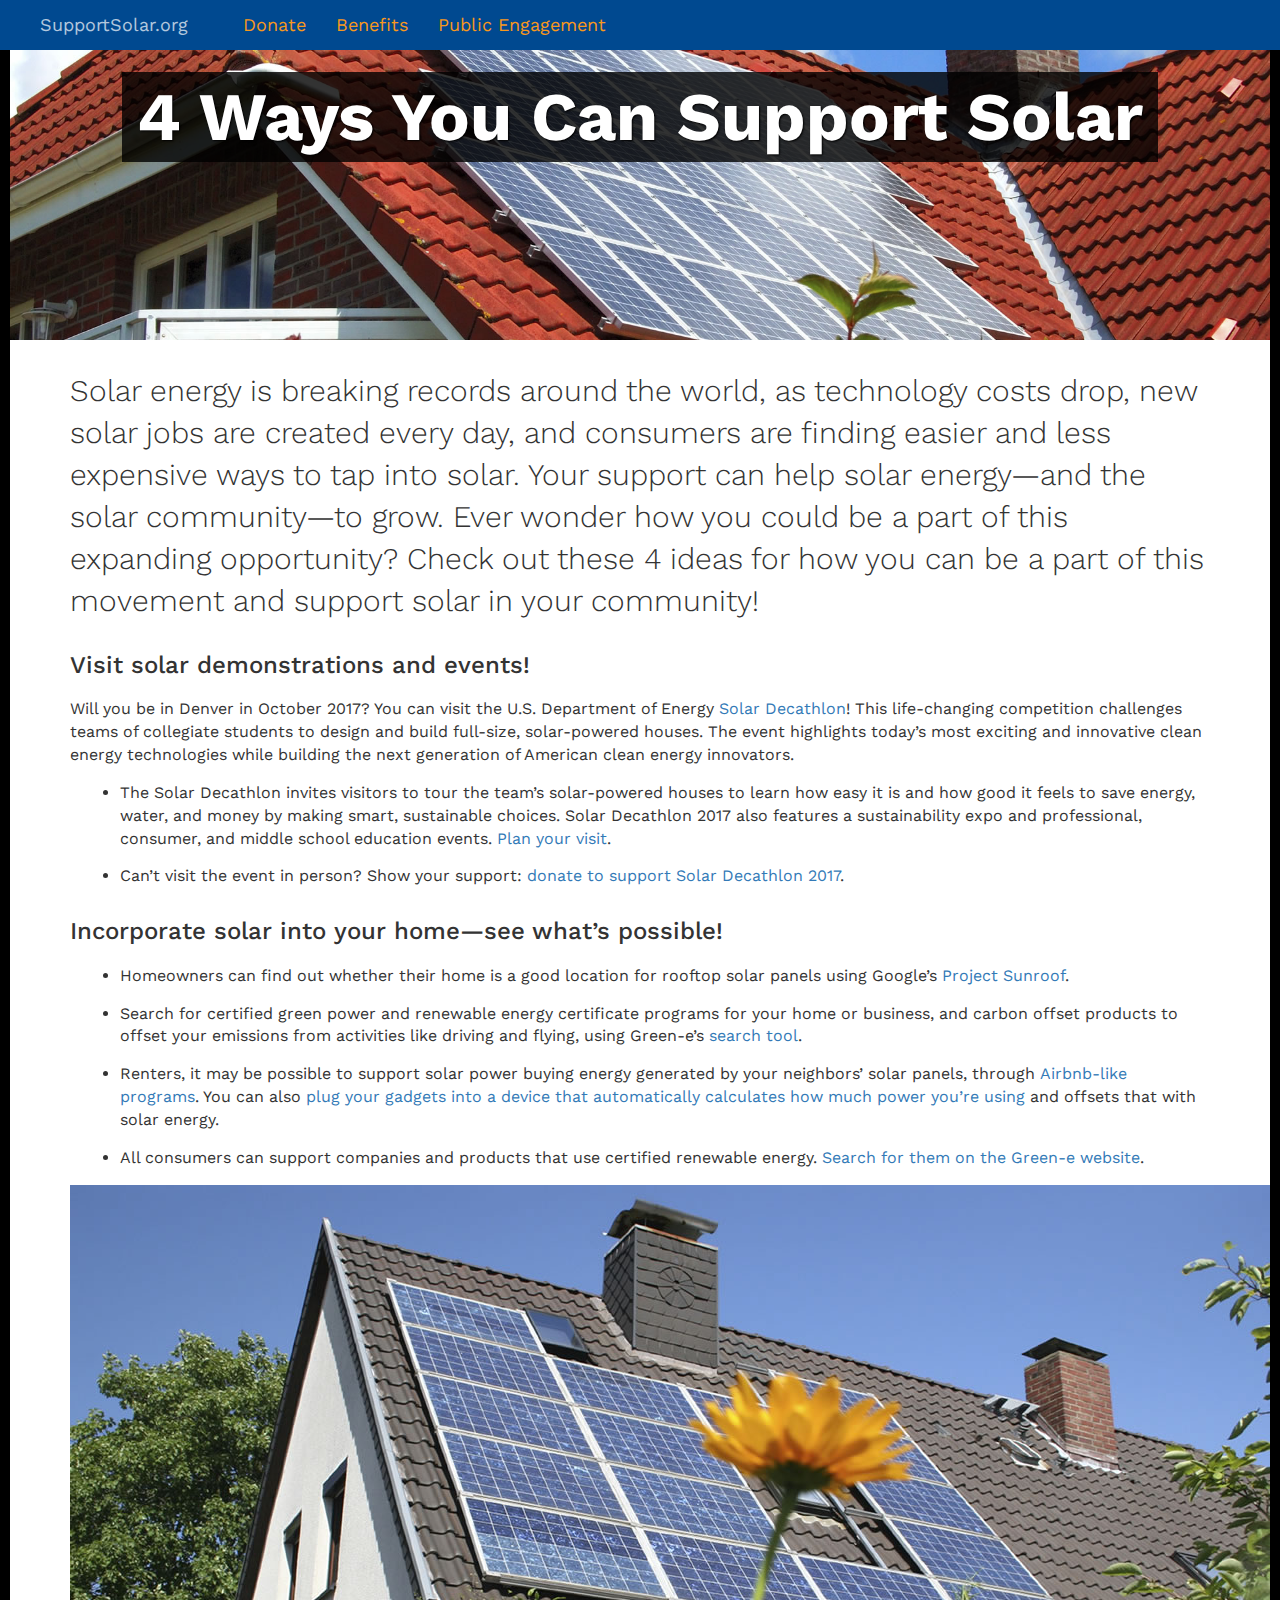
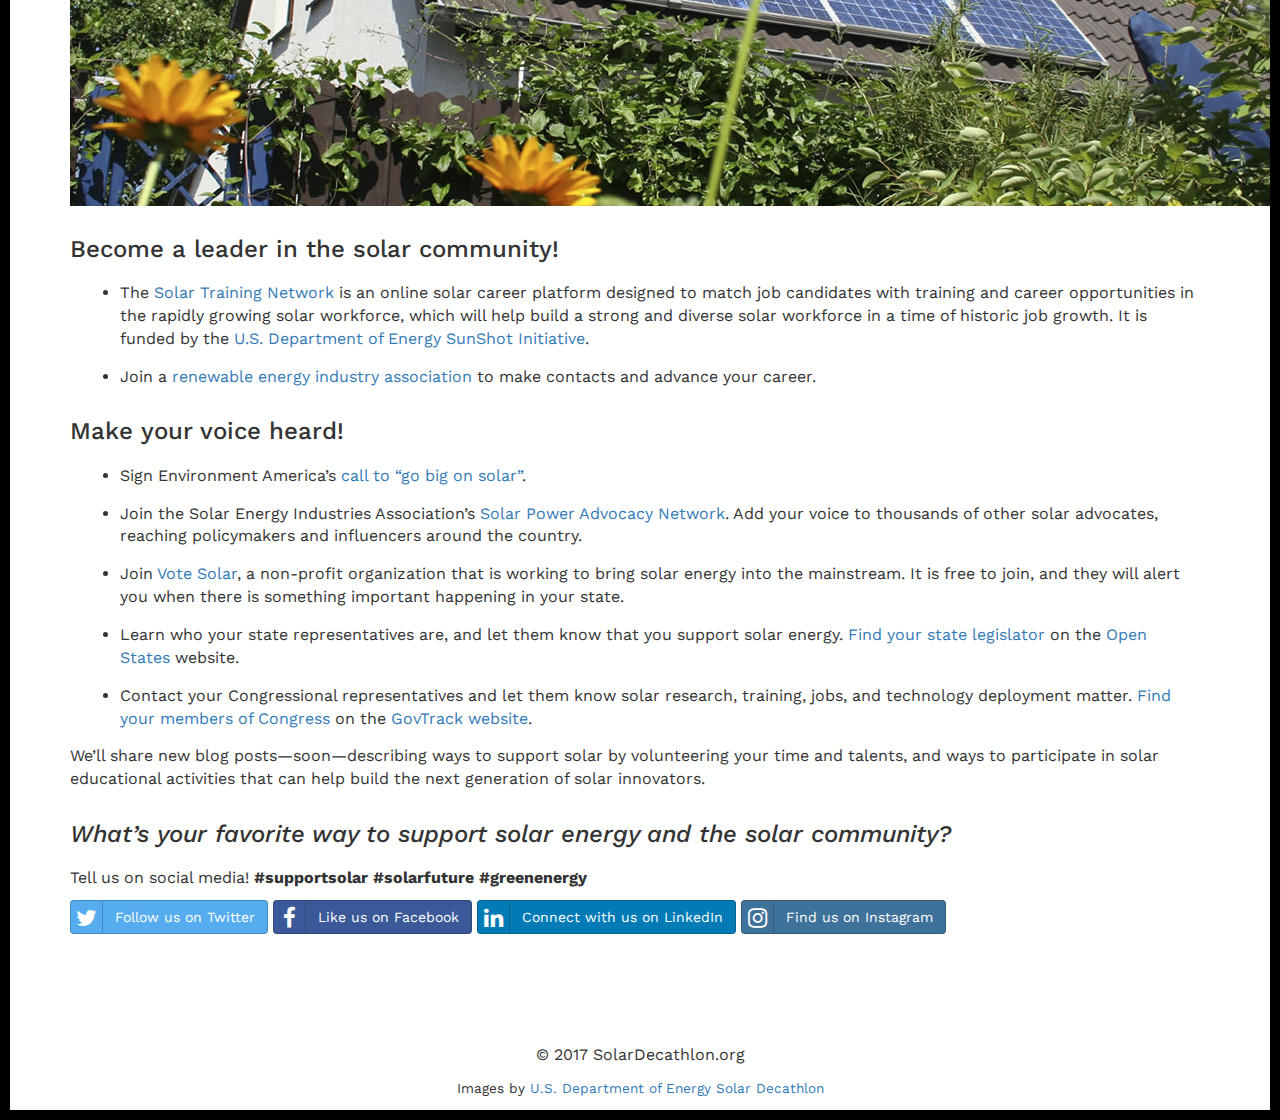
==== blog/index.html @ 5acf9f95 "added blog page;updated nav" ====
﻿<!DOCTYPE html>
<html lang="en">
<head>
    <meta charset="utf-8">
    <title>SupportSolar.org</title>
    <meta name="viewport" content="width=device-width, initial-scale=1">
    <meta http-equiv="X-UA-Compatible" content="IE=edge">
    <link href="https://fonts.googleapis.com/css?family=Work+Sans:300,400,700" rel="stylesheet">
    <link rel="stylesheet" href="https://maxcdn.bootstrapcdn.com/bootstrap/3.3.7/css/bootstrap.min.css" integrity="sha384-BVYiiSIFeK1dGmJRAkycuHAHRg32OmUcww7on3RYdg4Va+PmSTsz/K68vbdEjh4u" crossorigin="anonymous">
    <link rel="stylesheet" href="../font-awesome-4.7.0/css/font-awesome.min.css" media="screen">
    <link rel="stylesheet" href="../bootstrap-social.css" media="screen">
    <link rel="stylesheet" href="../styles.css" media="screen">
    <link rel="icon" type="image/png" sizes="32x32" href="../images/favicon-32x32.png">
    <link rel="icon" type="image/png" sizes="16x16" href="../images/favicon-16x16.png">
</head>
<body class="blog">
    <nav class="navbar navbar-default navbar-fixed-top">
        <div class="container-fluid">
            <!-- Brand and toggle get grouped for better mobile display -->
            <div class="navbar-header">
                <button type="button" class="navbar-toggle collapsed" data-toggle="collapse" data-target="#bs-example-navbar-collapse-1" aria-expanded="false">
                    <span class="sr-only">Toggle navigation</span>
                    <span class="icon-bar"></span>
                    <span class="icon-bar"></span>
                    <span class="icon-bar"></span>
                </button>
                <a class="navbar-brand" href="../index.html">SupportSolar.org</a>
            </div>
            <!-- Collect the nav links, forms, and other content for toggling -->
            <div class="collapse navbar-collapse" id="bs-example-navbar-collapse-1">
                <ul class="nav navbar-nav">
                    <!-- <li><a href="#">Home <span class="sr-only">(current)</span></a></li> -->
                    <li><a data-scroll href="../index.html#donate">Donate</a></li>
                    <li><a data-scroll href="../index.html#benefits">Benefits</a></li>
                    <li><a data-scroll href="../index.html#publicEngagement">Public Engagement</a></li>

                </ul>
            </div><!-- /.navbar-collapse -->
        </div><!-- /.container-fluid -->
    </nav>
	
   <div class="fullscreen-bg">
   <img src="../images/iStock_000003762406Large.jpg" alt="residential home with solar panels on the roof">   
   <div id="blogTitle">
		<h1>4 Ways You Can Support Solar</h1>
	</div>
   </div>
   

	

    <div class="container">
        <div class="row">
            <div class="col-md-12 col-md-offset-0">                
                <p class="lead">Solar energy is breaking records around the world, as technology costs drop, new solar jobs are created every day, and consumers are finding easier and less expensive ways to tap into solar. Your support can help solar energy&mdash;and the solar community&mdash;to grow. Ever wonder how you could be a part of this expanding opportunity? Check out these 4 ideas for how you can be a part of this movement and support solar in your community!</p>
                
				<h3>Visit solar demonstrations  and events!</h3>
				<p>Will  you be in Denver in October 2017? You can visit the U.S. Department of Energy <a href="https://www.solardecathlon.gov/" target="_blank">Solar Decathlon</a>! This life-changing competition challenges  teams of collegiate students to design and build full-size, solar-powered  houses. The event highlights today&rsquo;s most exciting and innovative clean energy  technologies while building the next generation of American clean energy  innovators.</p>
				<ul>
					<li>The Solar Decathlon invites visitors to tour the team&rsquo;s solar-powered houses to  learn how easy it is and how good it feels to save energy, water, and money by  making smart, sustainable choices. Solar Decathlon 2017 also features a sustainability  expo and professional, consumer, and middle school education events. <a href="https://www.solardecathlon.gov/2017/visit.html" target="_blank">Plan your visit</a>.</li>
					<li>Can&rsquo;t visit the event in person? Show your support: <a href="https://www.cstl.org/support-solar/">donate to support Solar Decathlon 2017</a>.</li>
				</ul>
				
				
				<h3>Incorporate  solar into your home&mdash;see  what&rsquo;s possible!</h3>
				<ul>
					<li>Homeowners  can find out whether their home is a good location for rooftop solar panels  using Google&rsquo;s <a href="https://www.google.com/get/sunroof#p=0" target="_blank">Project Sunroof</a>. </li>
					<li>Search  for certified green power and renewable energy certificate programs for your  home or business, and carbon offset products to offset your emissions from activities  like driving and flying, using Green-e&rsquo;s <a href="https://www.green-e.org/certified-resources" target="_blank">search tool</a>. </li>
					<li>Renters, it may be possible to support solar power&nbsp;buying energy generated by  your neighbors&rsquo; solar panels, through&nbsp;<a href="https://www.fastcompany.com/3047758/with-this-airbnb-for-energy-now-you-can-buy-solar-power-from-your-neighbor" target="_blank">Airbnb-like programs</a>. You can also&nbsp;<a href="https://www.fastcompany.com/3048930/this-outlet-adapter-lets-you-run-all-your-gadgets-on-solar-power" target="_blank">plug your gadgets into a device that automatically calculates  how much power you&rsquo;re using</a> and offsets that with solar energy. </li>
					<li>All  consumers can support companies and products that use certified renewable  energy. <a href="https://www.green-e.org/certified-resources/products-companies" target="_blank">Search for them on the  Green-e website</a>. </li>
				</ul>
				<img src="../images/iStock_000006548644Medium.jpg" alt="home with solar panels">
				<h3>Become  a leader in the solar community!</h3>
				<ul>
					<li>The <a href="http://www.solartrainingusa.org/" target="_blank">Solar Training Network</a> is  an  online solar career platform designed to match job candidates with training and  career opportunities in the rapidly growing solar workforce, which will help  build a strong and diverse solar workforce in a time of historic job growth. It  is funded by the <a href="http://energy.gov/eere/sunshot/sunshot-initiative" target="_blank">U.S. Department of Energy  SunShot Initiative</a>.&nbsp;</li>
					<li>Join  a <a href="https://en.wikipedia.org/wiki/List_of_renewable_energy_organizations" target="_blank">renewable energy industry  association</a> to  make contacts and advance your career. </li>
				</ul>
				<h3>Make  your voice heard!</h3>
				<ul>
					<li>Sign  Environment America&rsquo;s <a href="https://environmentamerica.webaction.org/p/dia/action3/common/public/?action_KEY=10708&_ga=2.241053767.537854186.1499994917-1567887820.1499994917" target="_blank">call to &ldquo;go big on solar&rdquo;</a>. </li>
					<li>Join  the Solar Energy Industries Association&rsquo;s <a href="http://www.seia.org/act-now/solar-power-advocacy-network">Solar  Power Advocacy Network</a>. Add your voice to thousands of other solar  advocates, reaching policymakers and influencers around the country. </li>
					<li>Join <a href="http://action.votesolar.org/page/s/vote-solar-nation" target="_blank">Vote Solar</a>, a non-profit organization that is  working to bring solar energy into the mainstream. It is free to join, and they  will alert you when there is something important happening in your state. </li>
					<li>Learn who your  state representatives are, and let them know that you support solar energy. <a href="https://openstates.org/find_your_legislator/" target="_blank">Find your state legislator</a> on the <a href="http://openstates.org/find_your_legislator/" target="_blank">Open States</a> website. </li>
					<li>Contact your  Congressional representatives and let them know solar research, training, jobs,  and technology deployment matter. <a href="https://www.govtrack.us/congress/members" target="_blank">Find your members of Congress</a> on the <a href="https://www.govtrack.us/" target="_blank">GovTrack website</a>. </li>
				</ul>
				
				<p>We&rsquo;ll  share new blog posts—soon—describing ways to support solar by volunteering your time and talents, and ways to  participate in solar educational activities that can help build the next generation of solar innovators.</p>
				
				<h3><em>What&rsquo;s your favorite way  to support solar energy and the solar community?</em></h3>               
                <p>Tell us on social media! <strong>#supportsolar</strong> <strong>#solarfuture</strong> <strong>#greenenergy</strong></p>
                  
                <p>
                            <a href="https://twitter.com/support4solar" target="_blank" class="btn btn-social btn-twitter"><span class="fa fa-twitter"></span> Follow us on Twitter</a>
                            <a href="https://www.facebook.com/Support4Solar/" target="_blank" class="btn btn-social btn-facebook"><span class="fa fa-facebook"></span> Like us on Facebook</a>
                            <a href="https://www.linkedin.com/company-beta/11178837/" target="_blank" class="btn btn-social btn-linkedin"><span class="fa fa-linkedin"></span> Connect with us on LinkedIn</a>
                            <a href="https://www.instagram.com/Support4Solar/" target="_blank" class="btn btn-social btn-instagram"><span class="fa fa-instagram"></span> Find us on Instagram</a>
                        </p> 
                
            </div>
        </div>
    </div>

    
    
    
    
    

    <div class="container" id="copyright">
        <div class="row">
            <div class="col-md-12">
                <p class="text-center">&copy; 2017 SolarDecathlon.org</p>
                <p class="text-center"><small>Images by <a href="https://www.flickr.com/photos/solar_decathlon/" target="_blank">U.S. Department of Energy Solar Decathlon</a></small></p>
            </div>
        </div>
    </div>
    <script src="https://ajax.googleapis.com/ajax/libs/jquery/1.12.4/jquery.min.js"></script>
    <!-- Latest compiled and minified JavaScript -->
    <script src="https://maxcdn.bootstrapcdn.com/bootstrap/3.3.7/js/bootstrap.min.js" integrity="sha384-Tc5IQib027qvyjSMfHjOMaLkfuWVxZxUPnCJA7l2mCWNIpG9mGCD8wGNIcPD7Txa" crossorigin="anonymous"></script>
    <script src="../jquery.matchHeight.js" type="text/javascript"></script>
    <script src="../smooth-scroll.min.js" type="text/javascript"></script>
    
    
    <script>
        (function (i, s, o, g, r, a, m) {
            i['GoogleAnalyticsObject'] = r; i[r] = i[r] || function () {
                (i[r].q = i[r].q || []).push(arguments)
            }, i[r].l = 1 * new Date(); a = s.createElement(o),
            m = s.getElementsByTagName(o)[0]; a.async = 1; a.src = g; m.parentNode.insertBefore(a, m)
        })(window, document, 'script', 'https://www.google-analytics.com/analytics.js', 'ga');

        ga('create', 'UA-101836850-1', 'auto');
        ga('send', 'pageview');

    </script>
</body>
</html>
---- styles.css ----
body {font-family: 'Work Sans', sans-serif;font-size:18px;margin: 0;padding:0;border:10px solid #000;}
body.blog {font-size:16px;}

a {opacity: 1;
transition: opacity .5s ease-out;
-moz-transition: opacity .5s ease-out;
-webkit-transition: opacity .5s ease-out;
-o-transition: opacity .5s ease-out;}
a:hover {opacity: 0.7;}
.h1, .h2, .h3, h1, h2, h3 {
    margin-top: 30px;
    margin-bottom: 20px;
}
h2 {text-transform:uppercase;}

body.blog [class*='col-'] li{margin:15px 10px;}

.btn-default {border-color:#004990;color:#004990;font-weight:700;white-space: normal;}

.no-gutter > [class*='col-'] {
    padding-right: 0;
    padding-left: 0;
}

.row-eq-height {
	display: table;
}

.row-eq-height [class*='col-']{
	display: table-cell;
	vertical-align: top;
	float:none;
}

div#blogTitle {
    z-index: 2;
    position: relative;
}

@keyframes panning {
  0% {background-position: 0% 0%;}
  25% {background-position: 100% 100%;}
  50% {background-position: 100% 0%;}
  75% {background-position: 0% 100%;}
  200% {background-position: 0% 0%;}
}
	
.fullscreen-bg {
    height:330px;
	width:100%;
    overflow: hidden;
	z-index: 1;
	position: relative;
	text-align: center;
    padding-top: 60px;
	margin-bottom: 30px;
}

.fullscreen-bg img {
	height: 100%;
	width:100%;
    object-fit: cover;
    object-position: 25% 50%;
    overflow: hidden;
	position: absolute;
	left:0;
	top:0;
	z-index: 1;	
}


#home .fullscreen-bg {
    height:830px;
	width:100%;
    overflow: hidden;
    /* z-index: -100; use this for video bg*/
	z-index: 1;
	position: relative;
	text-align: center;
    padding-top: 40px;
	background:url(images/21421177773_d897930f1b_k.jpg) no-repeat center center #000;
	background-size: 200%;
	/* animation: panning 50s linear infinite; */
	animation-name: panning;
	animation-duration: 50s;
	animation-iteration-count:infinite;
	animation-timing-function: linear;
}


/*
.fullscreen-bg::after {content: "";background: url(images/grid-overlay.png) repeat 0 0;display:block;width:100%;height:100%;position:absolute;left:0;top:0;z-index: -1;}
*/

#home .fullscreen-bg__video {
    position: absolute;
    top: 50%;
    left: 50%;
    width: auto;
    height: auto;
    min-width: 100%;
    min-height: 100%;
	z-index: -1;
    -webkit-transform: translate(-50%, -50%);
       -moz-transform: translate(-50%, -50%);
        -ms-transform: translate(-50%, -50%);
	    transform: translate(-50%, -50%);
}



.wrapper {padding:10px 30px;}
.wrapper li {margin:20px 0;}
#benefits .col-md-6 {background: #ff652f;color:#fff;}

.smallText {
    font-size: 15px;
}
	
#home .fullscreen-bg h1 {font-size:80px;color:#fff;text-align: center;padding:5px;text-shadow:1px 1px 2px #000;background: rgba(0,0,0,0.8);display: inline;line-height: 1.4;margin: 0 auto;box-shadow: 10px 0 0 rgba(0,0,0,0.8), -10px 0 0 rgba(0,0,0,0.8);}
#home .fullscreen-bg h3 {font-size:40px;color:#fff;text-align: center;padding:5px;text-shadow:1px 1px 2px #000;background: rgba(0,0,0,0.8);display: inline;
                   line-height: 1.4;margin: 0 auto;box-shadow: 10px 0 0 rgba(0,0,0,0.8), -10px 0 0 rgba(0,0,0,0.8);}

#home .fullscreen-bg a {display:block;margin:0 auto;position: absolute;bottom: 0; left: 0; right: 0;background: #fff; padding: 15px;width:250px;z-index: 2;}
#home .fullscreen-bg img {width:100%;}

.lead{font-size: 30px;}
#donate [class*='col-'] {padding-top:60px;padding-bottom: 20px;}
#blogTitle h1, #donate h2 {font-size:68px;font-weight:700;}
#blogTitle h1 {color: #fff;
    text-align: center;
    padding: 5px;
    text-shadow: 1px 1px 2px #000;
    background: rgba(0,0,0,0.8);
    display: inline;
    line-height: 1.4;
    margin: 0 auto;
    box-shadow: 10px 0 0 rgba(0,0,0,0.8), -10px 0 0 rgba(0,0,0,0.8);
}
#donate h2 span {
    border-bottom: 1px solid #ccc;
    padding: 10px 0;
    margin: 10px 0;
    display: inline-block;
}
#donate #cta{padding:5px 0; }
#cta p{margin:20px 0;}
#cta .btn-lg {font-size:28px;}
#cta .btn-social {margin:10px 0;}

#denver {background: #7ED246;color:#000;}

.navbar-fixed-top {
    top: 0;
    border-width: 0;
}
.navbar-default  {
    background-color: #004990;
    border-color: transparent;
	color:#fff;
}
.navbar-default  a {color:#F8981C;font-size:18px;}
.navbar-default .navbar-nav > li > a,
.navbar-default .navbar-nav > li > a:focus, 
.navbar-default .navbar-nav > li > a:hover  {color:#F8981C;}
.navbar-default .navbar-brand {color: #fff;}
.navbar-brand {padding: 15px 40px;}
.navbar-default .navbar-brand:focus, 
.navbar-default .navbar-brand:hover {color:inherit;background-color: transparent;}

#publicEngagement .col-md-3 {font-size:14px;}
#publicEngagement .first .col-md-3:nth-child(odd) {background:#ebebeb;}
#publicEngagement .first .col-md-3:nth-child(even) {border:1px solid #eee;}
#publicEngagement .second .col-md-3:nth-child(even) {background:#ebebeb;}
#publicEngagement .second .col-md-3:nth-child(odd) {border:1px solid #eee;}
#publicEngagement .row:nth-child(1) {margin:50px 0;}


#copyright {margin-top:100px;}



.embed-container { position: relative; padding-bottom: 56.25%; height: 0; overflow: hidden; max-width: 100%; } 
.embed-container iframe, 
.embed-container object, 
.embed-container embed { position: absolute; top: 0; left: 0; width: 100%; height: 100%; }

@media (max-width: 768px) {
	body {border: 0;}
    .fullscreen-bg {
        /* background: url('http://dev2.slicejack.com/fullscreen-video-demo/img/videoframe.jpg') center center / cover no-repeat; */
    }

    .fullscreen-bg__video {display: none;}
	.row-eq-height [class*='col-'] {display: inline-block;}
		
}
	
@media (min-width: 768px)
.lead {
    font-size: 30px;
}

@media (max-width: 1024px) {
	body {border:0;font-size: 16px;}
	.matchHeight img {height: 100%;
    object-fit: cover;
    object-position: 25% 50%;
    overflow: hidden;}
	
}
@media (max-width: 480px) {
	body {font-size: 14px;}
	.fullscreen-bg h1 {font-size:56px;}
    .fullscreen-bg h3 {font-size:25px;}
	.fullscreen-bg {animation: none;background-size: cover;background-position: center top;}
	#donate h2 {font-size: 42px;}
	#donate [class*='col-'] { padding-top: 30px; padding-bottom: 30px;}
	ul {padding-left: 15px;}
	#publicEngagement .first .col-md-3:nth-child(odd) {background:#fff;}
	#publicEngagement .first .col-md-3:nth-child(even) {border:0;}
	#publicEngagement .second .col-md-3:nth-child(even) {background:#fff;}
	#publicEngagement .second .col-md-3:nth-child(odd) {border:0;}
	
	#publicEngagement .row:nth-child(1){margin: 0;}
}
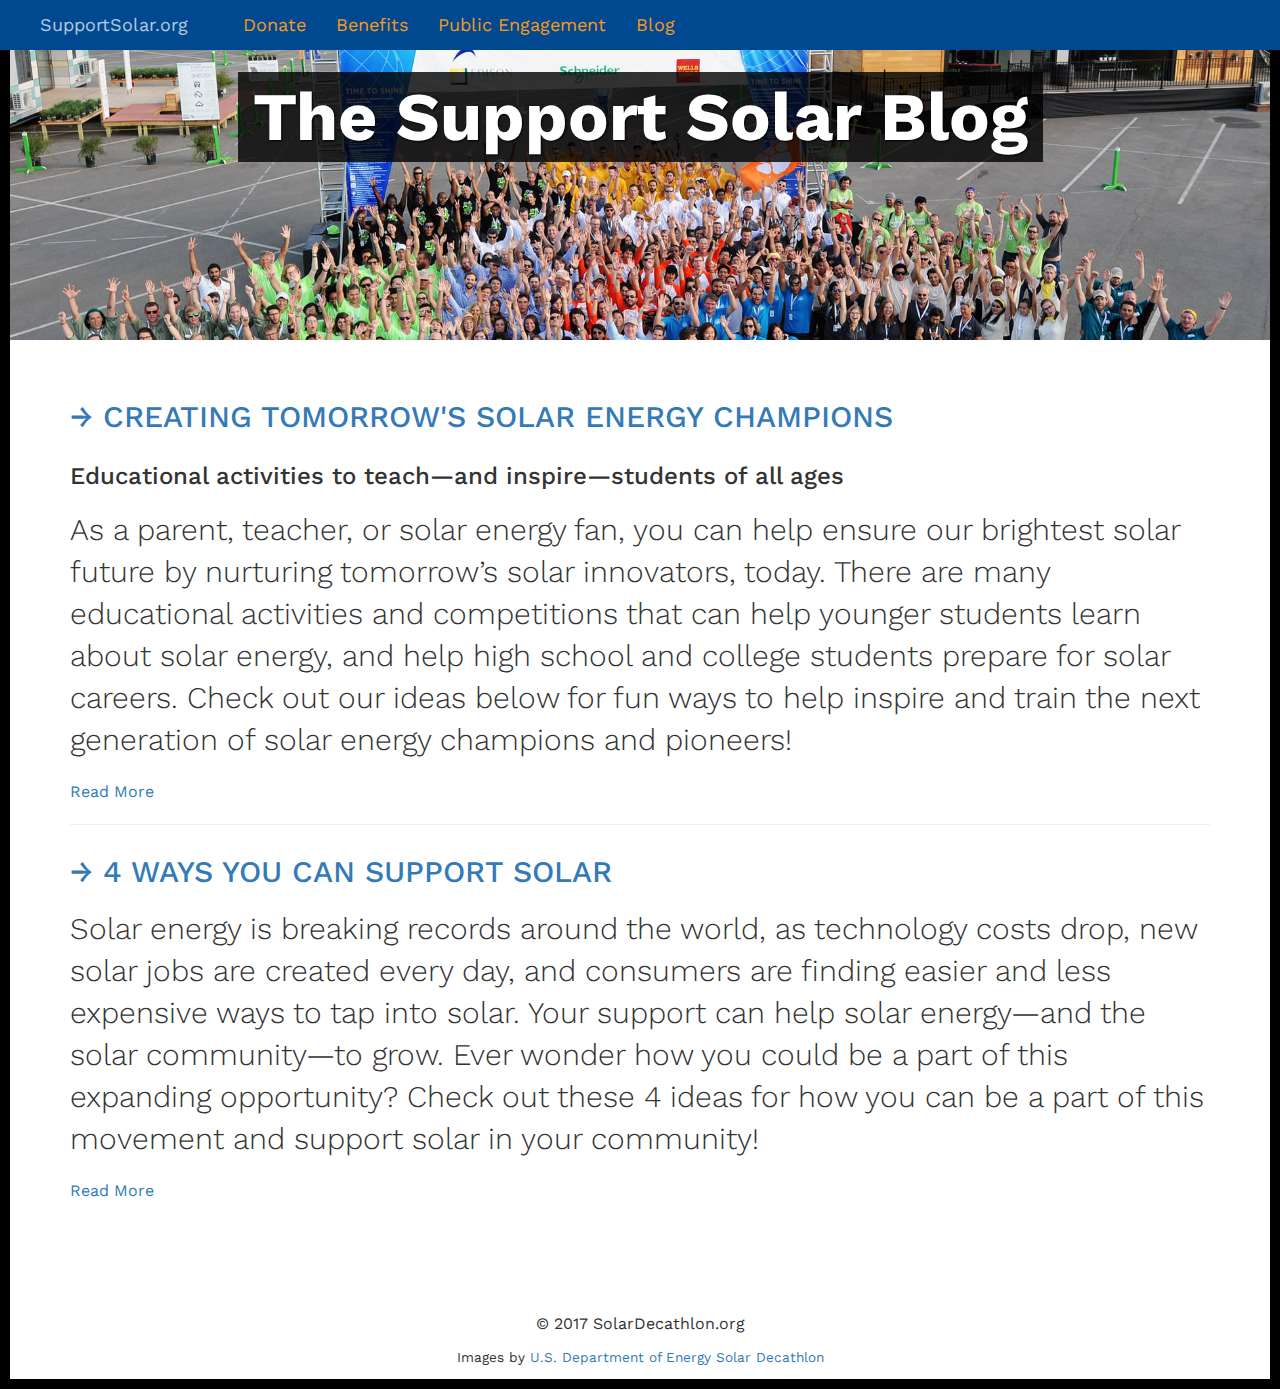
==== commit f5269554: "new blog post" ====
--- a/blog/index.html
+++ b/blog/index.html
@@ -33,16 +33,16 @@
                     <li><a data-scroll href="../index.html#donate">Donate</a></li>
                     <li><a data-scroll href="../index.html#benefits">Benefits</a></li>
                     <li><a data-scroll href="../index.html#publicEngagement">Public Engagement</a></li>
-
+					<li><a href="index.html">Blog</a></li>
                 </ul>
             </div><!-- /.navbar-collapse -->
         </div><!-- /.container-fluid -->
     </nav>
 	
    <div class="fullscreen-bg">
-   <img src="../images/iStock_000003762406Large.jpg" alt="residential home with solar panels on the roof">   
+   <img src="../images/21421177773_d897930f1b_k.jpg" alt="Solar Decathlon participants">   
    <div id="blogTitle">
-		<h1>4 Ways You Can Support Solar</h1>
+		<h1>The Support Solar Blog</h1>
 	</div>
    </div>
    
@@ -52,49 +52,19 @@
     <div class="container">
         <div class="row">
             <div class="col-md-12 col-md-offset-0">                
-                <p class="lead">Solar energy is breaking records around the world, as technology costs drop, new solar jobs are created every day, and consumers are finding easier and less expensive ways to tap into solar. Your support can help solar energy&mdash;and the solar community&mdash;to grow. Ever wonder how you could be a part of this expanding opportunity? Check out these 4 ideas for how you can be a part of this movement and support solar in your community!</p>
+				<h2><a href="post/creating-tomorrows-solar-energy-champions/index.html">&rarr; Creating Tomorrow's Solar Energy Champions</a></h2>
+				<h3>Educational activities to teach—and inspire—students of all ages</h3>
+				<p class="lead">As a parent, teacher, or solar energy fan, you can help ensure our brightest solar future by nurturing tomorrow’s solar innovators, today. 
+				There are many educational activities and competitions that can help younger students learn about solar energy, and help high school and college students prepare for solar careers. 
+				Check out our ideas below for fun ways to help inspire and train the next generation of solar energy champions and pioneers!</p>
+				<p><a href="post/creating-tomorrows-solar-energy-champions/index.html">Read More</a></p>
+
+                <hr>
+				<h2><a href="post/4-ways-you-can-support-solar/index.html">&rarr; 4 Ways You Can Support Solar</a></h2>
+				<p class="lead">Solar energy is breaking records around the world, as technology costs drop, new solar jobs are created every day, and consumers are finding easier and less expensive ways to tap into solar. Your support can help solar energy&mdash;and the solar community&mdash;to grow. Ever wonder how you could be a part of this expanding opportunity? Check out these 4 ideas for how you can be a part of this movement and support solar in your community!</p>
+				<p><a href="post/4-ways-you-can-support-solar/index.html">Read More</a></p>
                 
-				<h3>Visit solar demonstrations  and events!</h3>
-				<p>Will  you be in Denver in October 2017? You can visit the U.S. Department of Energy <a href="https://www.solardecathlon.gov/" target="_blank">Solar Decathlon</a>! This life-changing competition challenges  teams of collegiate students to design and build full-size, solar-powered  houses. The event highlights today&rsquo;s most exciting and innovative clean energy  technologies while building the next generation of American clean energy  innovators.</p>
-				<ul>
-					<li>The Solar Decathlon invites visitors to tour the team&rsquo;s solar-powered houses to  learn how easy it is and how good it feels to save energy, water, and money by  making smart, sustainable choices. Solar Decathlon 2017 also features a sustainability  expo and professional, consumer, and middle school education events. <a href="https://www.solardecathlon.gov/2017/visit.html" target="_blank">Plan your visit</a>.</li>
-					<li>Can&rsquo;t visit the event in person? Show your support: <a href="https://www.cstl.org/support-solar/">donate to support Solar Decathlon 2017</a>.</li>
-				</ul>
 				
-				
-				<h3>Incorporate  solar into your home&mdash;see  what&rsquo;s possible!</h3>
-				<ul>
-					<li>Homeowners  can find out whether their home is a good location for rooftop solar panels  using Google&rsquo;s <a href="https://www.google.com/get/sunroof#p=0" target="_blank">Project Sunroof</a>. </li>
-					<li>Search  for certified green power and renewable energy certificate programs for your  home or business, and carbon offset products to offset your emissions from activities  like driving and flying, using Green-e&rsquo;s <a href="https://www.green-e.org/certified-resources" target="_blank">search tool</a>. </li>
-					<li>Renters, it may be possible to support solar power&nbsp;buying energy generated by  your neighbors&rsquo; solar panels, through&nbsp;<a href="https://www.fastcompany.com/3047758/with-this-airbnb-for-energy-now-you-can-buy-solar-power-from-your-neighbor" target="_blank">Airbnb-like programs</a>. You can also&nbsp;<a href="https://www.fastcompany.com/3048930/this-outlet-adapter-lets-you-run-all-your-gadgets-on-solar-power" target="_blank">plug your gadgets into a device that automatically calculates  how much power you&rsquo;re using</a> and offsets that with solar energy. </li>
-					<li>All  consumers can support companies and products that use certified renewable  energy. <a href="https://www.green-e.org/certified-resources/products-companies" target="_blank">Search for them on the  Green-e website</a>. </li>
-				</ul>
-				<img src="../images/iStock_000006548644Medium.jpg" alt="home with solar panels">
-				<h3>Become  a leader in the solar community!</h3>
-				<ul>
-					<li>The <a href="http://www.solartrainingusa.org/" target="_blank">Solar Training Network</a> is  an  online solar career platform designed to match job candidates with training and  career opportunities in the rapidly growing solar workforce, which will help  build a strong and diverse solar workforce in a time of historic job growth. It  is funded by the <a href="http://energy.gov/eere/sunshot/sunshot-initiative" target="_blank">U.S. Department of Energy  SunShot Initiative</a>.&nbsp;</li>
-					<li>Join  a <a href="https://en.wikipedia.org/wiki/List_of_renewable_energy_organizations" target="_blank">renewable energy industry  association</a> to  make contacts and advance your career. </li>
-				</ul>
-				<h3>Make  your voice heard!</h3>
-				<ul>
-					<li>Sign  Environment America&rsquo;s <a href="https://environmentamerica.webaction.org/p/dia/action3/common/public/?action_KEY=10708&_ga=2.241053767.537854186.1499994917-1567887820.1499994917" target="_blank">call to &ldquo;go big on solar&rdquo;</a>. </li>
-					<li>Join  the Solar Energy Industries Association&rsquo;s <a href="http://www.seia.org/act-now/solar-power-advocacy-network">Solar  Power Advocacy Network</a>. Add your voice to thousands of other solar  advocates, reaching policymakers and influencers around the country. </li>
-					<li>Join <a href="http://action.votesolar.org/page/s/vote-solar-nation" target="_blank">Vote Solar</a>, a non-profit organization that is  working to bring solar energy into the mainstream. It is free to join, and they  will alert you when there is something important happening in your state. </li>
-					<li>Learn who your  state representatives are, and let them know that you support solar energy. <a href="https://openstates.org/find_your_legislator/" target="_blank">Find your state legislator</a> on the <a href="http://openstates.org/find_your_legislator/" target="_blank">Open States</a> website. </li>
-					<li>Contact your  Congressional representatives and let them know solar research, training, jobs,  and technology deployment matter. <a href="https://www.govtrack.us/congress/members" target="_blank">Find your members of Congress</a> on the <a href="https://www.govtrack.us/" target="_blank">GovTrack website</a>. </li>
-				</ul>
-				
-				<p>We&rsquo;ll  share new blog posts—soon—describing ways to support solar by volunteering your time and talents, and ways to  participate in solar educational activities that can help build the next generation of solar innovators.</p>
-				
-				<h3><em>What&rsquo;s your favorite way  to support solar energy and the solar community?</em></h3>               
-                <p>Tell us on social media! <strong>#supportsolar</strong> <strong>#solarfuture</strong> <strong>#greenenergy</strong></p>
-                  
-                <p>
-                            <a href="https://twitter.com/support4solar" target="_blank" class="btn btn-social btn-twitter"><span class="fa fa-twitter"></span> Follow us on Twitter</a>
-                            <a href="https://www.facebook.com/Support4Solar/" target="_blank" class="btn btn-social btn-facebook"><span class="fa fa-facebook"></span> Like us on Facebook</a>
-                            <a href="https://www.linkedin.com/company-beta/11178837/" target="_blank" class="btn btn-social btn-linkedin"><span class="fa fa-linkedin"></span> Connect with us on LinkedIn</a>
-                            <a href="https://www.instagram.com/Support4Solar/" target="_blank" class="btn btn-social btn-instagram"><span class="fa fa-instagram"></span> Find us on Instagram</a>
-                        </p> 
                 
             </div>
         </div>
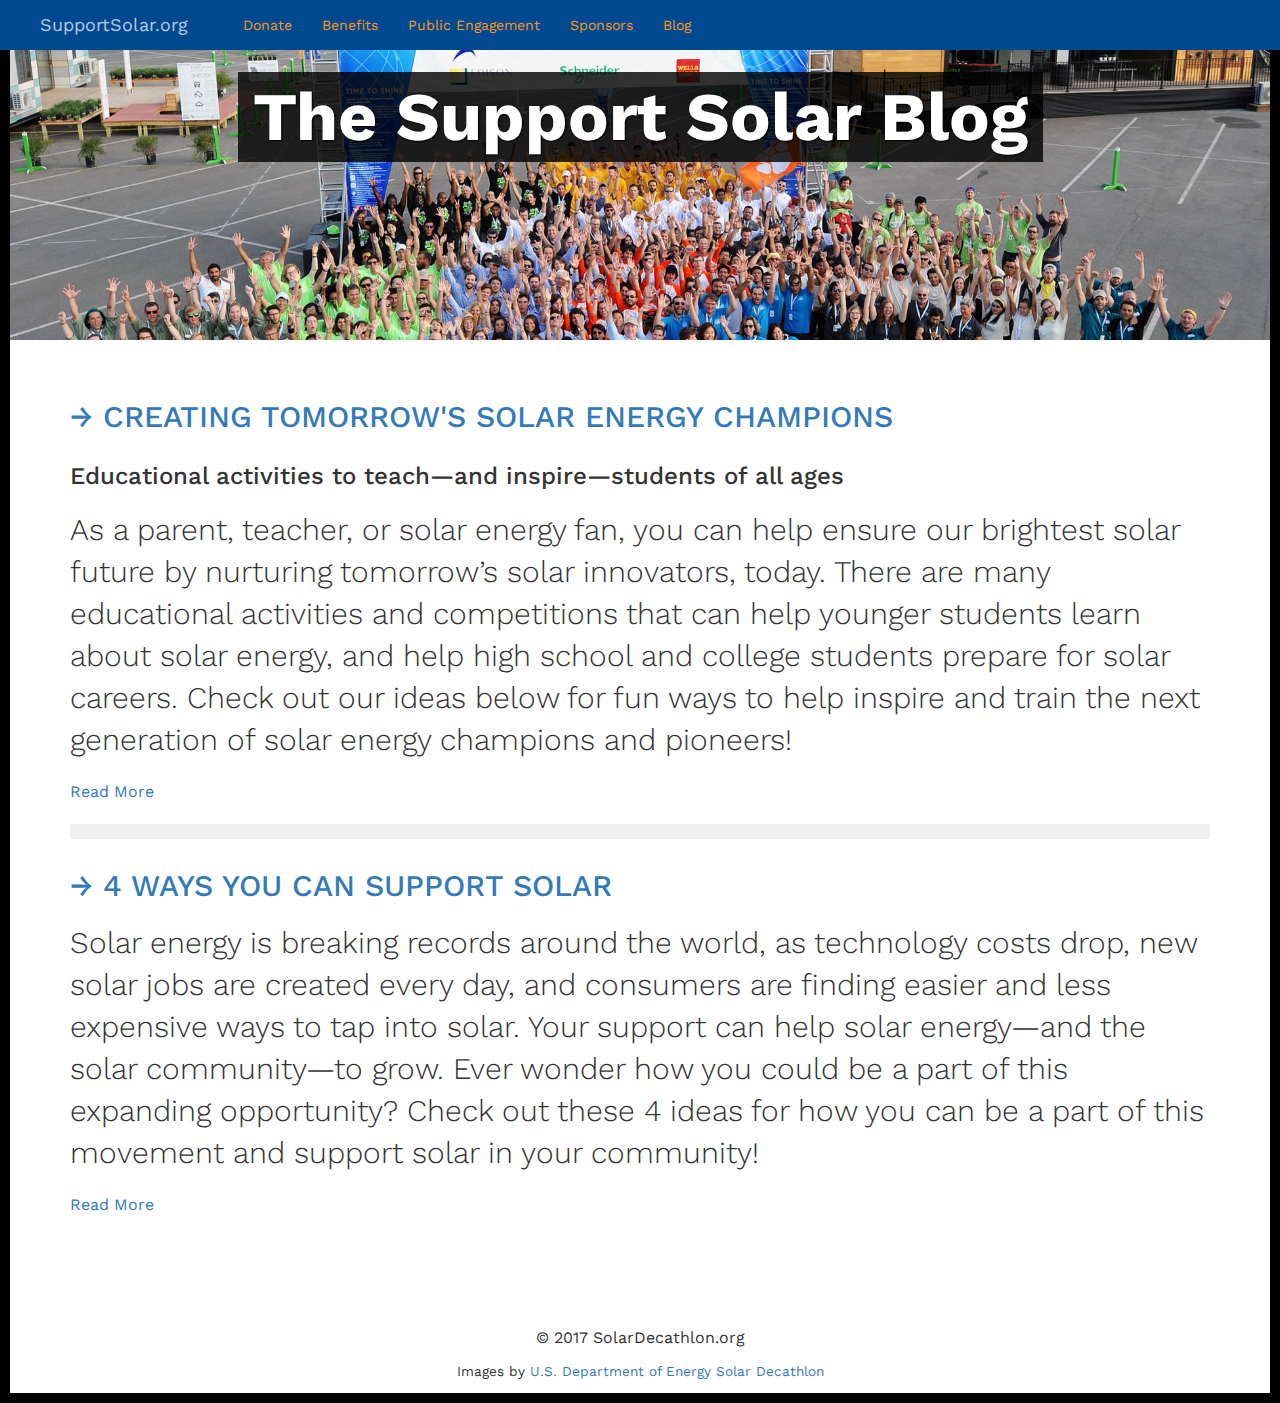
==== commit 9a450085: "added sponsors; updated nav" ====
--- a/blog/index.html
+++ b/blog/index.html
@@ -33,6 +33,7 @@
                     <li><a data-scroll href="../index.html#donate">Donate</a></li>
                     <li><a data-scroll href="../index.html#benefits">Benefits</a></li>
                     <li><a data-scroll href="../index.html#publicEngagement">Public Engagement</a></li>
+					<li><a data-scroll href="../index.html#sponsors">Sponsors</a></li>
 					<li><a href="index.html">Blog</a></li>
                 </ul>
             </div><!-- /.navbar-collapse -->
--- a/styles.css
+++ b/styles.css
@@ -126,7 +126,7 @@
 
 .lead{font-size: 30px;}
 #donate [class*='col-'] {padding-top:60px;padding-bottom: 20px;}
-#blogTitle h1, #donate h2 {font-size:68px;font-weight:700;}
+#blogTitle h1, #donate h2, #sponsors h2 {font-size:68px;font-weight:700;}
 #blogTitle h1 {color: #fff;
     text-align: center;
     padding: 5px;
@@ -159,15 +159,16 @@
     border-color: transparent;
 	color:#fff;
 }
-.navbar-default  a {color:#F8981C;font-size:18px;}
+.navbar-default  a {color:#F8981C;}
 .navbar-default .navbar-nav > li > a,
 .navbar-default .navbar-nav > li > a:focus, 
-.navbar-default .navbar-nav > li > a:hover  {color:#F8981C;}
+.navbar-default .navbar-nav > li > a:hover  {color:#F8981C;font-size:14px;}
 .navbar-default .navbar-brand {color: #fff;}
 .navbar-brand {padding: 15px 40px;}
 .navbar-default .navbar-brand:focus, 
 .navbar-default .navbar-brand:hover {color:inherit;background-color: transparent;}
 
+#publicEngagement {position:relative;}
 #publicEngagement .col-md-3 {font-size:14px;}
 #publicEngagement .first .col-md-3:nth-child(odd) {background:#ebebeb;}
 #publicEngagement .first .col-md-3:nth-child(even) {border:1px solid #eee;}
@@ -176,14 +177,100 @@
 #publicEngagement .row:nth-child(1) {margin:50px 0;}
 
 
+#home #copyright {padding-top:100px;background-color:#e5ecf4;margin-top:0px;}
 #copyright {margin-top:100px;}
-
-
 
 .embed-container { position: relative; padding-bottom: 56.25%; height: 0; overflow: hidden; max-width: 100%; } 
 .embed-container iframe, 
 .embed-container object, 
 .embed-container embed { position: absolute; top: 0; left: 0; width: 100%; height: 100%; }
+
+.blog hr {border-width:15px;}
+
+div#sponsors {position:relative;margin:60px 0 0 0}
+div#sponsors h2 {margin-bottom:40px;}
+div#sponsors:after {
+    content: "";
+    width: 100%;
+    height: 100%;
+    background: rgba(0, 73, 144, 0.1);
+    display: block;
+    position: absolute;
+    left: 0;
+    top: 0;
+}
+.sponsorLogo {font-size:12px;display:inline-block;width:230px;list-style:none;text-align:center;vertical-align:top;margin:20px 36px;padding:0;height:70px;overflow:hidden;background-size:contain;background-repeat:no-repeat;text-indent:-9000px;background-position: 50% 50%;}
+#sponsor1{background-image:url(images/sponsors/ASES-logo-2C-Hstack.jpg);}
+#sponsor2{background-image:url(images/sponsors/American_Society_of_Heating,_Refrigerating_and_Air-Conditioning_Engineers_logo.jpg);}
+#sponsor3{background-image:url(images/sponsors/New_Beko_logo.svg.jpg);}
+#sponsor4{background-image:url(images/sponsors/CSTL.jpg);}
+#sponsor5{background-image:url(images/sponsors/ch2m.jpg);}
+#sponsor6{background-image:url(images/sponsors/DenverLogo.jpg);}
+#sponsor7{background-image:url(images/sponsors/ConfluenceCommunications.png);}
+#sponsor8{background-image:url(images/sponsors/d+r.jpg);}
+#sponsor9{background-image:url(images/sponsors/danby.jpg);}
+#sponsor10{background-image:url(images/sponsors/denverairport.jpg);}
+#sponsor11{background-image:url(images/sponsors/denverwater.jpg);}
+#sponsor12{background-image:url(images/sponsors/EnergyLogic.jpg);}
+#sponsor13{background-image:url(images/sponsors/Fulenwider.jpg);}
+#sponsor14{background-image:url(images/sponsors/globaltestsupply-img.png);}
+#sponsor15{background-image:url(images/sponsors/LMI_Masterbrand_H_RGB_2Color.jpg);}
+#sponsor16{background-image:url(images/sponsors/microplanet_logo_perfect3.png);}
+#sponsor17{background-image:url(images/sponsors/ModerninDenver.jpg);}
+#sponsor18{background-image:url(images/sponsors/NationalAssociationofHomeBuilders.png);}
+#sponsor19{background-image:url(images/sponsors/NationalChildrensTheaterGroup.png);}
+#sponsor20{background-image:url(images/sponsors/og-oxblue-logo.jpg);}
+#sponsor21{background-image:url(images/sponsors/2013_Panasonic_Only_Logo_Blue.jpg);}
+#sponsor22{background-image:url(images/sponsors/RSMeanLogo.jpg);}
+#sponsor23{background-image:url(images/sponsors/rtd-logo-red.jpg);}
+#sponsor24{background-image:url(images/sponsors/Schneider_Electric.svg_.jpg);}
+#sponsor25{background-image:url(images/sponsors/SolarNovusToday.jpg);}
+#sponsor26{background-image:url(images/sponsors/Thrive-Logo.jpg);}
+#sponsor27{background-image:url(images/sponsors/vaisala.logo.png);}
+#sponsor28{background-image:url(images/sponsors/VisitDenver.png);}
+#sponsor29{background-image:url(images/sponsors/WAC_Logo.jpg);}
+#sponsor30{background-image:url(images/sponsors/1200px-Wells_Fargo_Bank.svg.jpg);}
+#sponsor31{background-image:url(images/sponsors/WestinDenverInternationalAirportandPSAV.jpg);}
+#sponsor32{background-image:url(images/sponsors/WillisTowersWatson.png);}
+#sponsor33{background-image:url(images/sponsors/Xcel_Energy_logo_logotype.jpg);}
+/*
+sponsor1	American Solar Energy Society
+sponsor2	ASHRAE
+sponsor3	Beko
+sponsor4	Center for Science Teaching and Learning
+sponsor5	CH2M
+sponsor6	City and County of Denver
+sponsor7	Confluence Communications
+sponsor8	D+R International 
+sponsor9	Danby
+sponsor10	Denver International Airport
+sponsor11	Denver Water
+sponsor12	Energy Logic 
+sponsor13	Fulenwider
+sponsor14	Global Test Supply
+sponsor15	Liberty Mutual Insurance
+sponsor16	MicroPlanet
+sponsor17	Modern in Denver
+sponsor18	National Association of Home Builders� 
+sponsor19	National Children�s Theater Group
+sponsor20	Ox Blue
+sponsor21	Panasonic Enterprise Solutions
+sponsor22	RS Means
+sponsor23	RTD
+sponsor24	Schneider Electric
+sponsor25	Solar Novus Today
+sponsor26	Thrive Home Builders
+sponsor27	Vaisala
+sponsor28	Visit Denver
+sponsor29	WAC Lighting
+sponsor30	Wells Fargo
+sponsor31	Westin Denver International Airport & PSAV
+sponsor32	Willis Towers Watson
+sponsor33	Xcel Energy
+ 
+
+*/
+
 
 @media (max-width: 768px) {
 	body {border: 0;}
@@ -212,9 +299,10 @@
 @media (max-width: 480px) {
 	body {font-size: 14px;}
 	.fullscreen-bg h1 {font-size:56px;}
+	#home .fullscreen-bg h1 {font-size:63px;}
     .fullscreen-bg h3 {font-size:25px;}
 	.fullscreen-bg {animation: none;background-size: cover;background-position: center top;}
-	#donate h2 {font-size: 42px;}
+	#donate h2, #sponsors h2 {font-size: 42px;}
 	#donate [class*='col-'] { padding-top: 30px; padding-bottom: 30px;}
 	ul {padding-left: 15px;}
 	#publicEngagement .first .col-md-3:nth-child(odd) {background:#fff;}
@@ -223,4 +311,5 @@
 	#publicEngagement .second .col-md-3:nth-child(odd) {border:0;}
 	
 	#publicEngagement .row:nth-child(1){margin: 0;}
+	.sponsorLogo {width:100px;height:30px;margin:10px;}
 }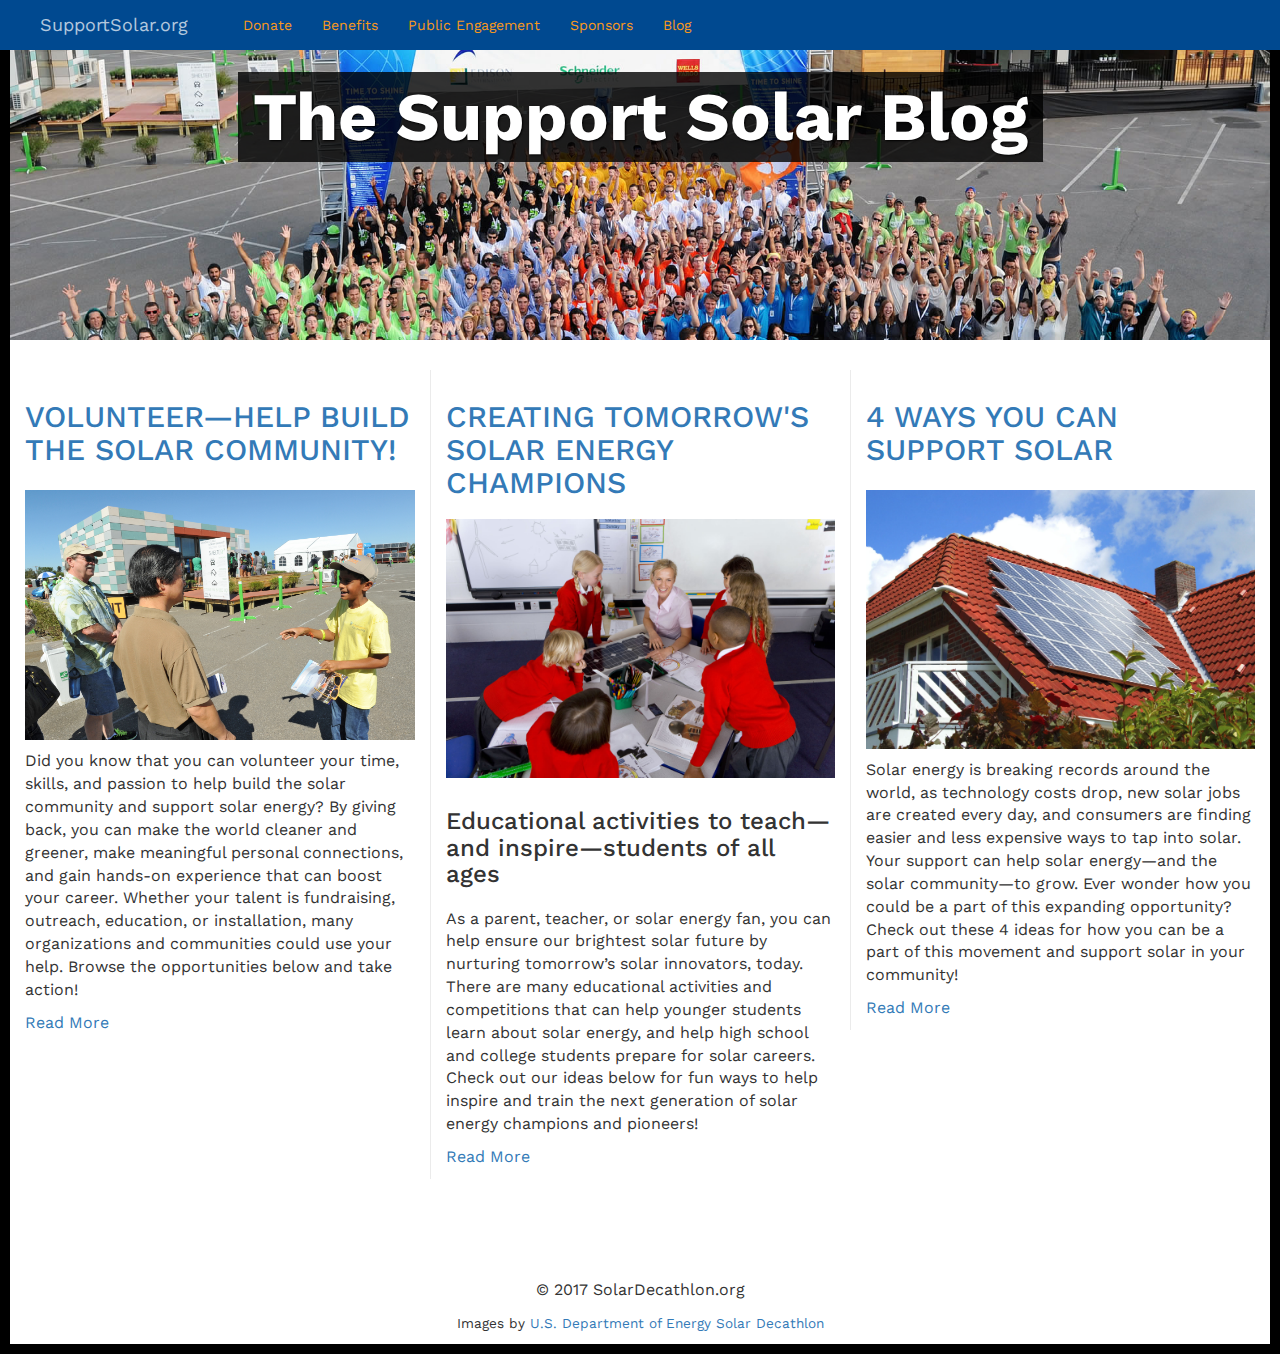
==== commit 12bb8d08: "new blog post" ====
--- a/blog/index.html
+++ b/blog/index.html
@@ -50,9 +50,46 @@
 
 	
 
-    <div class="container">
+    <div class="container-fluid">
         <div class="row">
+			<div class="col-md-4">
+				<h2><a href="post/volunteer-help-build-the-solar-community/index.html">Volunteer&mdash;Help  Build the Solar Community!</a></h2>
+				<p><a href="post/volunteer-help-build-the-solar-community/index.html"><img class="img-responsive" src="../images/22087562711_594d425cc4_o.jpg"></a></p>
+				<p>Did you know that you can volunteer your time, skills, and passion to help build the solar community and support solar energy? By giving back, you can make the world cleaner and greener, make meaningful personal connections, and gain hands-on experience that can boost your career. Whether your talent is fundraising, outreach, education, or installation, many organizations and communities could use your help. Browse the opportunities below and take action!</p>
+				<p><a href="post/volunteer-help-build-the-solar-community/index.html">Read More</a></p>				
+			</div>
+			<div class="col-md-4">
+				<h2><a href="post/creating-tomorrows-solar-energy-champions/index.html">Creating Tomorrow's Solar Energy Champions</a></h2>
+				<p><a href="post/creating-tomorrows-solar-energy-champions/index.html"><img class="img-responsive" src="../images/AdobeStock_69337062.jpg"></a></p>
+				<h3>Educational activities to teach—and inspire—students of all ages</h3>
+				<p>As a parent, teacher, or solar energy fan, you can help ensure our brightest solar future by nurturing tomorrow’s solar innovators, today. 
+				There are many educational activities and competitions that can help younger students learn about solar energy, and help high school and college students prepare for solar careers. 
+				Check out our ideas below for fun ways to help inspire and train the next generation of solar energy champions and pioneers!</p>
+				<p><a href="post/creating-tomorrows-solar-energy-champions/index.html">Read More</a></p>
+			</div>
+			<div class="col-md-4">
+				<h2><a href="post/4-ways-you-can-support-solar/index.html">4 Ways You Can Support Solar</a></h2>
+				<p><a href="post/4-ways-you-can-support-solar/index.html"><img class="img-responsive" src="../images/iStock_000003762406Large.jpg"></a></p>
+				<p>Solar energy is breaking records around the world, as technology costs drop, new solar jobs are created every day, and consumers are finding easier and less expensive ways to tap into solar. Your support can help solar energy&mdash;and the solar community&mdash;to grow. Ever wonder how you could be a part of this expanding opportunity? Check out these 4 ideas for how you can be a part of this movement and support solar in your community!</p>
+				<p><a href="post/4-ways-you-can-support-solar/index.html">Read More</a></p>
+			</div>
+        </div>
+		
+		
+    </div>
+
+    
+    
+    
+ <!--
             <div class="col-md-12 col-md-offset-0">                
+				
+				<h2><a href="post/volunteer-help-build-the-solar-community/index.html"><h1>Volunteer&mdash;Help  Build the Solar Community!</h1></a></h2>
+				<p class="lead">Did you know that you can volunteer your time, skills, and passion to help build the solar community and support solar energy? By giving back, you can make the world cleaner and greener, make meaningful personal connections, and gain hands-on experience that can boost your career. Whether your talent is fundraising, outreach, education, or installation, many organizations and communities could use your help. Browse the opportunities below and take action!</p>
+				<p><a href="post/volunteer-help-build-the-solar-community/index.html">Read More</a></p>
+				<p><img class="img-responsive" src="../images/22087562711_594d425cc4_o.jpg"></p>
+				<hr>
+				
 				<h2><a href="post/creating-tomorrows-solar-energy-champions/index.html">&rarr; Creating Tomorrow's Solar Energy Champions</a></h2>
 				<h3>Educational activities to teach—and inspire—students of all ages</h3>
 				<p class="lead">As a parent, teacher, or solar energy fan, you can help ensure our brightest solar future by nurturing tomorrow’s solar innovators, today. 
@@ -68,13 +105,7 @@
 				
                 
             </div>
-        </div>
-    </div>
-
-    
-    
-    
-    
+			-->   
     
 
     <div class="container" id="copyright">
--- a/styles.css
+++ b/styles.css
@@ -117,11 +117,13 @@
     font-size: 15px;
 }
 	
-#home .fullscreen-bg h1 {font-size:80px;color:#fff;text-align: center;padding:5px;text-shadow:1px 1px 2px #000;background: rgba(0,0,0,0.8);display: inline;line-height: 1.4;margin: 0 auto;box-shadow: 10px 0 0 rgba(0,0,0,0.8), -10px 0 0 rgba(0,0,0,0.8);}
+#home .fullscreen-bg h1 {font-size:80px;color:#fff;text-align: center;padding:5px;text-shadow:1px 1px 2px #000;background: rgba(0,0,0,0.8);display: inline;line-height: 1.4;margin: 0 auto;box-shadow: 10px 0 0 rgba(0,0,0,0.8), -10px 0 0 rgba(0,0,0,0.8);text-transform:uppercase;letter-spacing:-3px;}
+
 #home .fullscreen-bg h3 {font-size:40px;color:#fff;text-align: center;padding:5px;text-shadow:1px 1px 2px #000;background: rgba(0,0,0,0.8);display: inline;
                    line-height: 1.4;margin: 0 auto;box-shadow: 10px 0 0 rgba(0,0,0,0.8), -10px 0 0 rgba(0,0,0,0.8);}
-
-#home .fullscreen-bg a {display:block;margin:0 auto;position: absolute;bottom: 0; left: 0; right: 0;background: #fff; padding: 15px;width:250px;z-index: 2;}
+#home #scrollMsg {display:block;font-size:18px;color:#fff;text-shadow:1px 1px 2px #000;}				   
+
+#solardecathlonLink {display:block;margin:0 auto;position: absolute;bottom: 0; left: 0; right: 0;background: #fff; padding: 15px;width:250px;z-index: 2;height:53px;}
 #home .fullscreen-bg img {width:100%;}
 
 .lead{font-size: 30px;}
@@ -186,6 +188,9 @@
 .embed-container embed { position: absolute; top: 0; left: 0; width: 100%; height: 100%; }
 
 .blog hr {border-width:15px;}
+.blog h2 {min-height: 70px;overflow: hidden;}
+.blog [class*='col-md'] {border-left:1px solid #ebebeb;}
+.blog [class*='col-md']:nth-of-type(3n+1) {border:0;}
 
 div#sponsors {position:relative;margin:60px 0 0 0}
 div#sponsors h2 {margin-bottom:40px;}
@@ -277,15 +282,14 @@
     .fullscreen-bg {
         /* background: url('http://dev2.slicejack.com/fullscreen-video-demo/img/videoframe.jpg') center center / cover no-repeat; */
     }
-
     .fullscreen-bg__video {display: none;}
 	.row-eq-height [class*='col-'] {display: inline-block;}
 		
 }
 	
-@media (min-width: 768px)
-.lead {
-    font-size: 30px;
+@media (min-width: 768px){
+.lead {font-size: 30px;}
+#home .fullscreen-bg h1 {font-size:67px;}
 }
 
 @media (max-width: 1024px) {
@@ -294,12 +298,12 @@
     object-fit: cover;
     object-position: 25% 50%;
     overflow: hidden;}
-	
+	#home .fullscreen-bg h1 br{display:none;}
 }
 @media (max-width: 480px) {
 	body {font-size: 14px;}
 	.fullscreen-bg h1 {font-size:56px;}
-	#home .fullscreen-bg h1 {font-size:63px;}
+	#home .fullscreen-bg h1 {font-size:42px;}
     .fullscreen-bg h3 {font-size:25px;}
 	.fullscreen-bg {animation: none;background-size: cover;background-position: center top;}
 	#donate h2, #sponsors h2 {font-size: 42px;}
